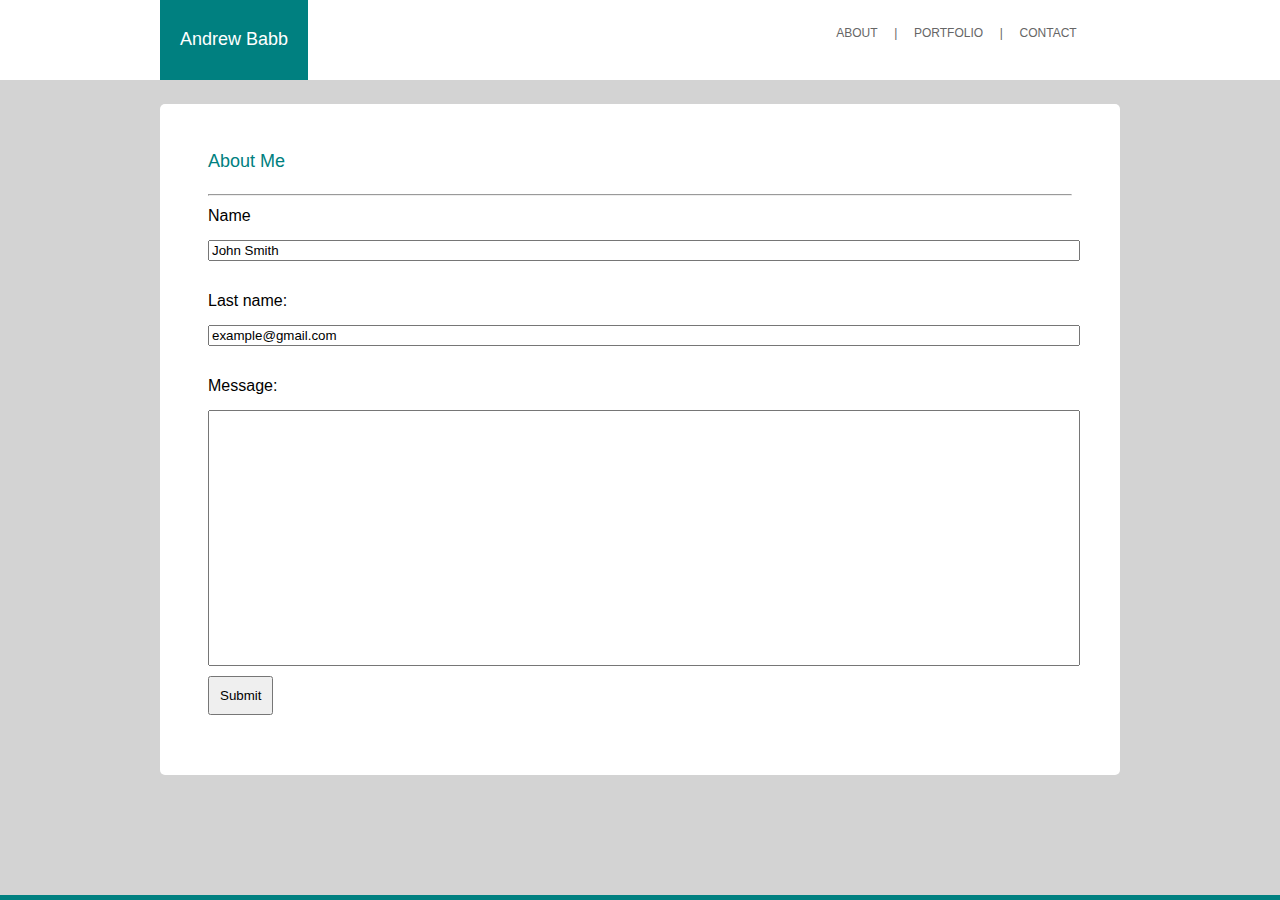
==== contact.html @ f453253d "updated" ====
<!DOCTYPE html>
<html lang="en-us">

<head>
    <meta charset="UTF-8">
    <title>Wireframe Homework</title>
    <link rel="stylesheet" type="text/css" href="./assets/css/reset.css">
    <link rel="stylesheet" type="text/css" href="./assets/css/style.css">
</head>

<body>
    <div id="topwhite">
        <div id="topnav">
            <div id="name">Andrew Babb</div> 
            <div id="navlinks">
                ABOUT&nbsp&nbsp&nbsp&nbsp&nbsp|&nbsp&nbsp&nbsp&nbsp&nbspPORTFOLIO&nbsp&nbsp&nbsp&nbsp&nbsp|&nbsp&nbsp&nbsp&nbsp&nbspCONTACT&nbsp
            </div>
        </div>
    </div>
    <div id="bigbody">
        <div id="textbodycenter">
            <div id="textbody">
                <h1>About Me</h1><br>
                <hr>
                <p>
                        <form action="mailto:email@email.email">
                            Name<br><br>
                            <input type="text" name="name" value="John Smith">
                            <br><br><br>
                            Last name:<br><br>
                            <input type="text" name="email" value="example@gmail.com">
                            <br><br><br>
                            Message:<br><br>
                            <input class="textcomments" type="text" name="message" value=""><br>
                            <input class="submitbutton" type="submit" value="Submit">
                          </form>  
                </p>

                </p>
            </div>
        </div>
    </div>
    <div id="bottomteal"><br></div>
</body>
---- assets/css/style.css ----
body{
    font-family: Arial, Helvetica, sans-serif;
    background: lightgray;
    -webkit-align-content: center;
    align-content: center;
    box-sizing: border-box;
    text-align: center;
    
}

#topwhite{
    width: 100%;
    background-color: white;
}

#topnav{
    min-height: 50px;
    max-width: 960px;
    background-color: white;
    margin: 0 auto;
    overflow: hidden;
}

#name{
    font-size: 18px;
    color:white;
    background-color: teal;
    padding-left: 20px;
    padding-right: 20px;
    float: left;
    height: 50px;
    padding-top: 30px;
}

#navlinks{
    float: right;
    font-size: 12px;
    background-color:white;
    color: #666;
    padding-left: 20px;
    padding-right: 40px;
    padding-top: 27px;
    height:50px;
}

#bigbody{
    background-color:lightgrey;
    border-top-color: dimgray;
    border-top-width:2px;
    width: 100%;
}

#textbodycenter{
    margin: 0 auto;
    max-width: 960px;
}

#textbody{
    background-color: white;
    margin-top: 24px;
    color: black;
    border-color: dimgray;
    border-radius: 5px;
    border-width: 1px;
    padding: 48px;
    text-align: left;
    margin-bottom: 24px;

}

#textbodyport{
    background-color: white;
    margin-top: 24px;
    color: black;
    border-color: dimgray;
    border-radius: 5px;
    border-width: 1px;
    padding: 48px;
    text-align: left;
    height: 500px;
    margin-bottom: 24px;
    overflow: scroll;

}

#myimage{
    float:left; 
    margin-right: 10px;
    margin-bottom: 10px;    
}

h1{
    color:teal;
    font-size: 18px;
}

p{
    margin-bottom: 12px;
}

img{
    margin-bottom:10px;
    margin-right:10px;
    float: left;
}

#bottomteal{
    background-color: teal;
    height:5px;
    position:fixed;
    width:100%;
    bottom:0;
}

input{
    width:100%;
}

.textcomments{
    height: 250px;
    width:100%;
    margin-bottom: 10px;
}

.submitbutton{
    height: auto;
    width: auto;
    padding: 10px;
}
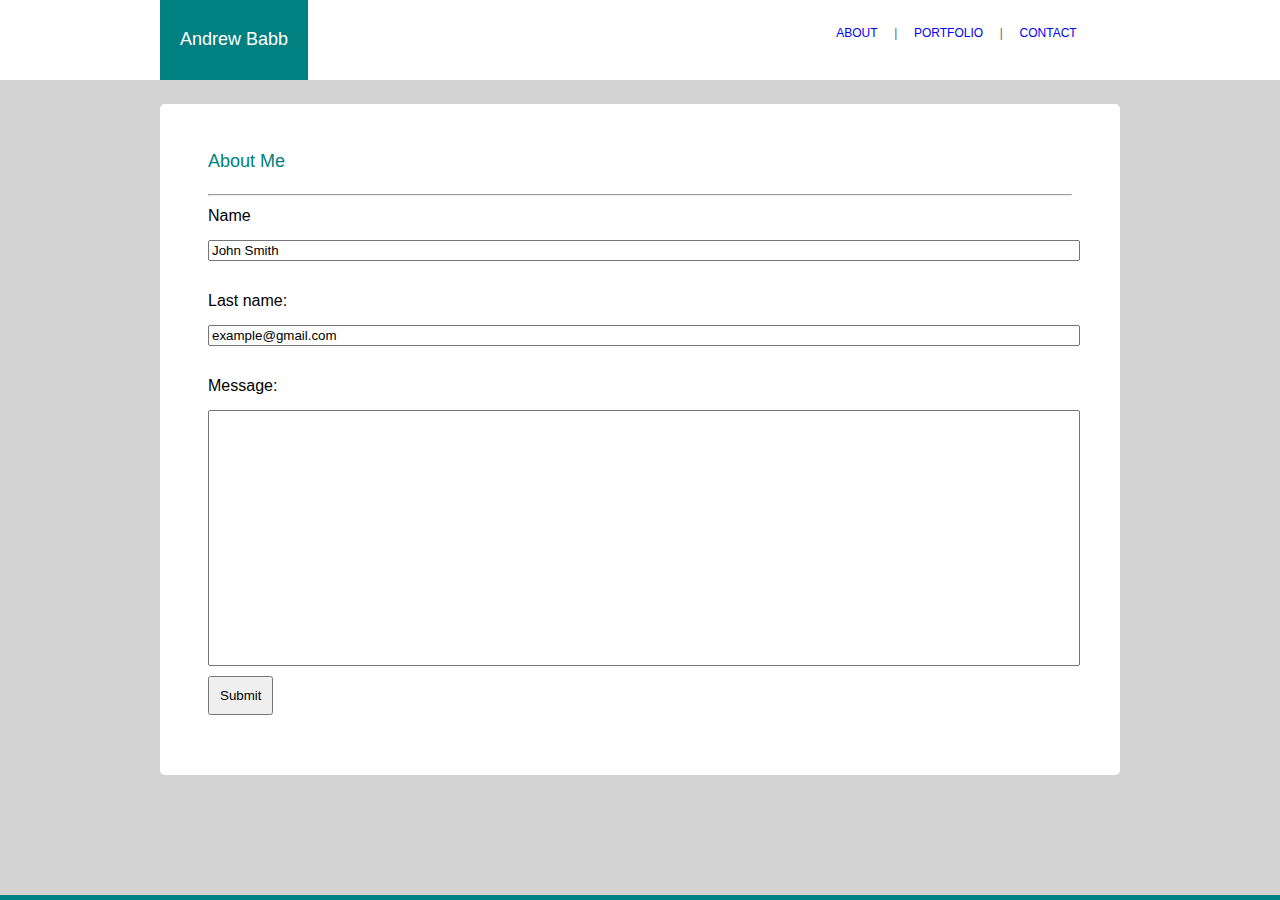
==== commit 500aeba7: "fixed links" ====
--- a/contact.html
+++ b/contact.html
@@ -13,7 +13,7 @@
         <div id="topnav">
             <div id="name">Andrew Babb</div> 
             <div id="navlinks">
-                ABOUT&nbsp&nbsp&nbsp&nbsp&nbsp|&nbsp&nbsp&nbsp&nbsp&nbspPORTFOLIO&nbsp&nbsp&nbsp&nbsp&nbsp|&nbsp&nbsp&nbsp&nbsp&nbspCONTACT&nbsp
+                <a href="index.html">ABOUT</a>&nbsp&nbsp&nbsp&nbsp&nbsp|&nbsp&nbsp&nbsp&nbsp&nbsp<a href="portfolio.html">PORTFOLIO</a>&nbsp&nbsp&nbsp&nbsp&nbsp|&nbsp&nbsp&nbsp&nbsp&nbsp<a href="contact.html">CONTACT</a>&nbsp
             </div>
         </div>
     </div>
--- a/assets/css/style.css
+++ b/assets/css/style.css
@@ -126,4 +126,8 @@
     height: auto;
     width: auto;
     padding: 10px;
+}
+
+a{
+    text-decoration: none;
 }